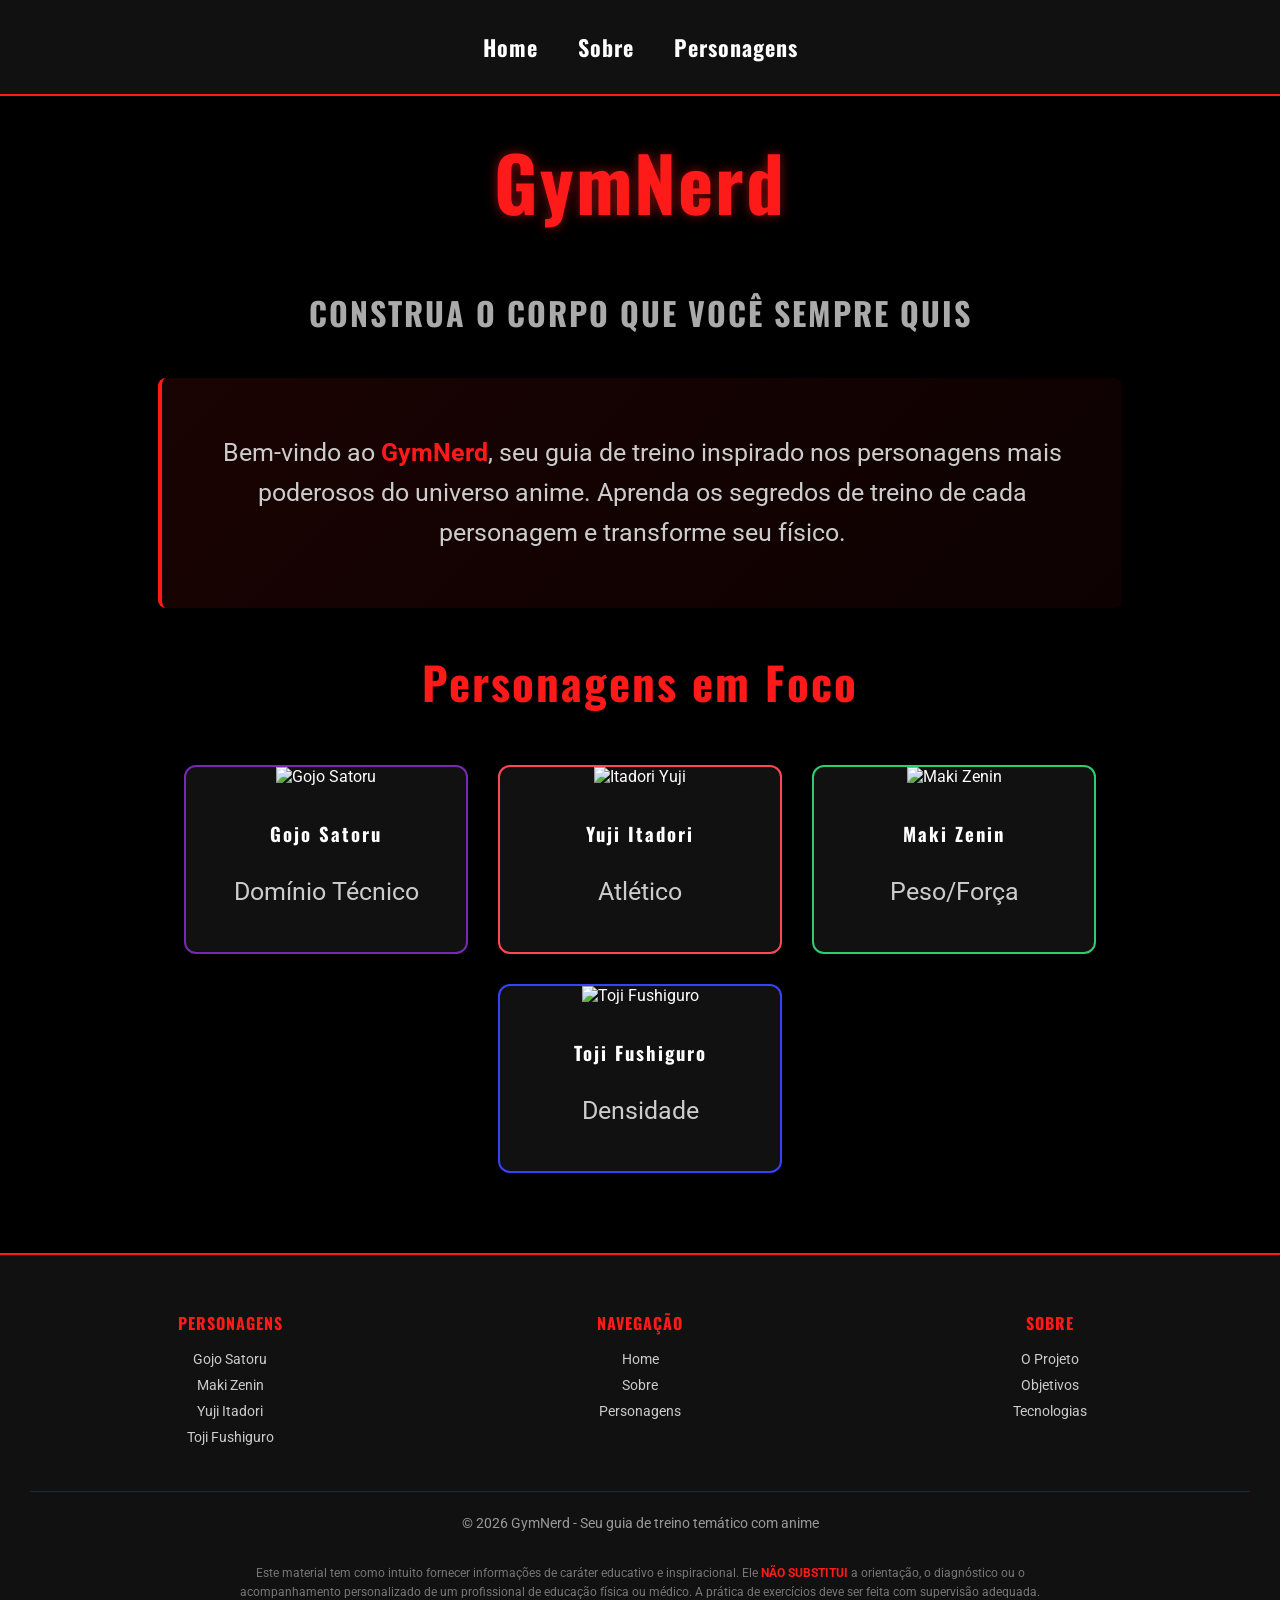
==== index.html @ 6df2c996 "Update index.html" ====
<!DOCTYPE html>
<html lang="pt-br">
  <head>
    <meta charset="UTF-8">
    <meta name="viewport" content="width=device-width, initial-scale=1.0">
    <title>GymNerd</title>
    <link rel="stylesheet" href="style.css">
  </head>
  <body>
    <nav class="vasco">
      <ul>
        <li><a href="index.html">Home</a></li>
        <li><a href="sobre.html">Sobre</a></li>
        <li><a href="#secao-personagens">Personagens</a></li>
      </ul>
    </nav>

    <h1 class="titulo-principal">GymNerd</h1>
    <p class="secundario">CONSTRUA O CORPO QUE VOCÊ SEMPRE QUIS</p>

    <section class="intro-section">
      <p>Bem-vindo ao <strong>GymNerd</strong>, seu guia de treino inspirado nos personagens mais poderosos do universo anime. Aprenda os segredos de treino de cada personagem e transforme seu físico.</p>
    </section>
       
</section>
    <div id="resultado-display" style="margin-top: 20px; font-size: 20px; color: #ff1a1a; font-family: 'Oswald';">
    </div>
    <section id="secao-personagens">
      <h2 class="titulo-sessao">Personagens em Foco</h2>
      
      <div class="cards">
        <a href="treinos/1.gojo.html" class="card card-gojo" style="--card-index: 1;">
          <img src="https://preview.redd.it/nah-id-win-anime-version-v0-k9t7uoq33szb1.jpg?auto=webp&s=0785c4a1bda691427b131288b545b1c01684c45d" alt="Gojo Satoru">
          <div class="card-info">
            <h3>Gojo Satoru</h3>
            <p>Domínio Técnico</p>
          </div>
        </a>
        
        </a>
        <a href="treinos/3.itadori.html" class="card card-itadori" style="--card-index: 3;">
          <img src="https://i.pinimg.com/1200x/50/f4/a8/50f4a8784f2905aedf4601cbf099fb1c.jpg" alt="Itadori Yuji">
          <div class="card-info">
            <h3>Yuji Itadori</h3>
            <p>Atlético</p>
          </div>
          
        <a href="treinos/2.maki.html" class="card card-maki" style="--card-index: 2;">
          <img src="https://i.pinimg.com/736x/97/f3/56/97f356129a88af044418d626f6e648f5.jpg" alt="Maki Zenin">
          <div class="card-info">
            <h3>Maki Zenin</h3>
            <p>Peso/Força</p>
          </div>
        </a>
        <a href="treinos/4.toji.html" class="card card-toji" style="--card-index: 4;">
          <img src="https://i.pinimg.com/736x/2e/62/6e/2e626ee8cfd2b62de4e4f7a27267329b.jpg" alt="Toji Fushiguro">
          <div class="card-info">
            <h3>Toji Fushiguro</h3>
            <p>Densidade</p>
          </div>
        </a>
      </div>
  
    <footer class="rodape-principal">
      <div>
        <div class="rodape-section">
          <h3>PERSONAGENS</h3>
          <ul>
            <li><a href="treinos/1.gojo.html">Gojo Satoru</a></li>
            <li><a href="treinos/2.maki.html">Maki Zenin</a></li>
            <li><a href="treinos/3.itadori.html">Yuji Itadori</a></li>
            <li><a href="treinos/4.toji.html">Toji Fushiguro</a></li>
          </ul>
          
        </div>
        
        <div class="rodape-section">
          <h3>NAVEGAÇÃO</h3>
          <ul>
            <li><a href="index.html">Home</a></li>
            <li><a href="sobre.html">Sobre</a></li>
            <li><a href="#secao-personagens">Personagens</a></li>
          </ul>
        </div>
        <div class="rodape-section">
          <h3>SOBRE</h3>
          <ul>
            <li><a href="sobre.html">O Projeto</a></li>
            <li><a href="sobre.html#objetivo">Objetivos</a></li>
            <li><a href="sobre.html#tecnologias">Tecnologias</a></li>
          </ul>
        </div>
      </div>
      
      <div class="rodape-bottom">
  <p>© 2026 GymNerd - Seu guia de treino temático com anime</p>
  
  <div class="disclaimer">
    <p>Este material tem como intuito fornecer informações de caráter educativo e inspiracional. 
       Ele <strong>NÃO SUBSTITUI</strong> a orientação, o diagnóstico ou o acompanhamento personalizado 
       de um profissional de educação física ou médico. A prática de exercícios deve ser feita com supervisão adequada.
    </p>
  </div>
</div>
    </footer>
    <script src="calculadoraMacros.js"></script>
  </body>
</html>
---- style.css ----
@import url('https://fonts.googleapis.com/css2?family=Oswald:wght@400;700&family=Roboto:wght@400;700&display=swap');

body {
    background: #000;
    color: #fff;
    font-family: 'Roboto', sans-serif;
    margin: 0;
    text-align: center;
}

html {
    scroll-behavior: smooth;
}

a {
    text-decoration: none;
    color: inherit;
}

h1, h2, h3, .titulo-principal {
    font-family: 'Oswald', sans-serif;
    letter-spacing: 2px;
    font-weight: 700;
}

p {
    font-family: 'Roboto', sans-serif;
    font-size: 25px;
    color: #ccc;
    line-height: 1.6;
    font-weight: 400;
}

.titulo-principal {
    font-size: 75px;
    color: #ff1a1a;
    margin-top: 30px;
    text-shadow: 0 0 12px rgba(255, 26, 26, 0.5);
}

.titulo-sessao {
    font-size: 45px;
    color: #ff1a1a;
    margin-bottom: 20px;
}

.secundario {
    color: #aaa;
    font-family: 'Oswald', sans-serif;
    font-size: 32px;
    font-weight: 700;
    letter-spacing: 2px;
    text-transform: uppercase;
}

.intro-section {
    max-width: 900px;
    margin: 40px auto;
    padding: 30px;
    background: linear-gradient(135deg, rgba(255, 26, 26, 0.1), rgba(255, 26, 26, 0.05));
    border-left: 4px solid #ff1a1a;
    border-radius: 8px;
    font-family: 'Roboto', sans-serif;
    font-size: 18px;
    line-height: 1.8;
    color: #ddd;
    animation: slideIn 0.6s ease-out;
}

.intro-section strong {
    color: #ff1a1a;
    font-weight: 700;
}

@keyframes slideIn {
    from {
        opacity: 0;
        transform: translateY(-20px);
    }
    to {
        opacity: 1;
        transform: translateY(0);
    }
}

nav.vasco {
    background: #111;
    border-bottom: 2px solid #ff1a1a;
    padding: 15px 0;
    position: sticky;
    top: 0;
    z-index: 100;
    transition: all 0.3s ease;
}

nav.vasco ul {
    display: flex;
    justify-content: center;
    gap: 40px;
    list-style: none;
    padding: 0;
}

nav.vasco li {
    font-family: 'Oswald', sans-serif;
    font-size: 22px;
    letter-spacing: 1px;
    font-weight: 700;
    transition: 0.3s;
}

nav.vasco li:hover {
    color: #ff1a1a;
    text-shadow: 0 0 10px #ff1a1a;
}

.cards {
    display: flex;
    flex-wrap: wrap;
    justify-content: center;
    gap: 30px;
    padding: 30px;
}

.card {
    width: 280px;
    background: #111;
    border-radius: 12px;
    overflow: hidden;
    transition: all 0.4s cubic-bezier(0.34, 1.56, 0.64, 1);
    border: 2px solid transparent;
    animation: fadeInUp 0.6s ease-out forwards;
    animation-delay: calc(var(--card-index) * 0.1s);
    position: relative;
}

@keyframes fadeInUp {
    from {
        opacity: 0;
        transform: translateY(40px);
    }
    to {
        opacity: 1;
        transform: translateY(0);
    }
}

.card img {
    width: 100%;
    height: 330px;
    object-fit: cover;
    transition: 0.5s;
}

.card-info {
    padding: 15px;
}

.card:hover img {
    transform: scale(1.1);
}

.card:hover {
    transform: translateY(-15px) scale(1.02);
    box-shadow: 0 15px 40px rgba(0, 0, 0, 0.5);
}

.card::after {
    content: "VER TREINO";
    position: absolute;
    bottom: 0;
    left: 0;
    right: 0;
    background: linear-gradient(180deg, transparent, rgba(0, 0, 0, 0.9));
    color: #fff;
    padding: 30px 15px 15px;
    font-family: 'Oswald', sans-serif;
    font-size: 14px;
    font-weight: 700;
    letter-spacing: 1px;
    text-align: center;
    transform: translateY(100%);
    transition: transform 0.3s ease;
    pointer-events: none;
}

.card:hover::after {
    transform: translateY(0);
}

.card-gojo {
    border: 2px solid #7729b3;
}

.card-gojo:hover {
    box-shadow: 0 0 20px #a29bfe, 0 0 40px rgba(162, 155, 254, 0.6);
}

.card-maki {
    border-color: #2ecc71;
}

.card-maki:hover {
    box-shadow: 0 0 25px #2ecc71;
}

.card-itadori {
    border-color: #ff4757;
}

.card-itadori:hover {
    box-shadow: 0 0 25px #ff4757;
}

.card-toji {
    border-color: #3742fa;
}

.card-toji:hover {
    box-shadow: 0 0 25px #3742fa;
}

.btn-builds {
    padding: 12px 40px;
    background: #c30f0f;
    color: #fff;
    font-family: 'Oswald', sans-serif;
    font-size: 22px;
    font-weight: 700;
    letter-spacing: 1px;
    border: none;
    border-radius: 5px;
    cursor: pointer;
    transition: 0.3s;
    box-shadow: 0 0 10px #c30f0f;
    display: inline-block;
    margin-top: 20px;
}

.btn-builds:hover {
    background: #ff1a1a;
    box-shadow: 0 0 25px #ff1a1a;
    transform: scale(1.08);
}

.container-treino {
    max-width: 800px;
    margin: 50px auto;
    padding: 20px;
}

.lista-exercicios {
    list-style: none;
    padding: 0;
    text-align: left;
}

.lista-exercicios li {
    background: #111;
    margin-bottom: 15px;
    padding: 18px;
    border-radius: 8px;
    border-left: 5px solid #fff;
    transition: 0.3s;
}

.lista-exercicios li:hover {
    transform: scale(1.02);
    background: #1a1a1a;
}

.tema-gojo li {
    border-left-color: #d39bfe;
    box-shadow: 0 0 10px rgba(162, 155, 254, 0.3);
}

.tema-gojo li:hover {
    box-shadow: 0 0 10px #a29bfe, 0 0 20px #a29bfe, 0 0 40px rgba(162, 155, 254, 0.5);
}

.tema-maki li {
    border-left-color: #00ff88;
    box-shadow: 0 0 15px rgba(0, 255, 136, 0.5);
}

.tema-maki li:hover {
    box-shadow: 0 0 20px rgba(46, 204, 113, 0.7);
}

.tema-itadori li {
    border-left-color: #ff4757;
    box-shadow: 0 0 10px rgba(255, 71, 87, 0.3);
}

.tema-itadori li:hover {
    box-shadow: 0 0 20px rgba(255, 71, 87, 0.7);
}

.tema-toji li {
    border-left-color: #001aff;
    box-shadow: 0 0 15px rgba(0, 26, 255, 0.5);
}

.tema-toji li:hover {
    box-shadow: 0 0 20px rgba(55, 66, 250, 0.7);
}

.tema-maki .titulo-sessao {
    color: #00ff88;
    text-shadow: 0 0 10px #00ff88;
}

.tema-maki .titulo-principal {
    color: #00ff88;
    text-shadow: 0 0 15px rgba(0, 255, 136, 0.85);
}

.tema-gojo .titulo-principal {
    color: #c7c2ff;
    animation: glowPulseGojo 7.55s infinite ease-in-out;
}

.tema-toji .titulo-principal {
    color: #0d1cff;
    text-shadow: 0 0 15px rgba(13, 28, 255, 0.85);
}

.tema-gojo .titulo-sessao {
    color: #c7c2ff;
    text-shadow: 0 0 10px #a29bfe, 0 0 25px rgba(162, 155, 254, 0.6);
    animation: glowPulseGojo 10s infinite ease-in-out;
}

.tema-itadori .titulo-sessao {
    color: #ff4757;
    text-shadow: 0 0 10px #ff4757;
}

.tema-toji .titulo-sessao {
    color: #001aff;
    text-shadow: 0 0 10px #001aff;
}

.container-sobre {
    max-width: 900px;
    margin: 60px auto;
    padding: 20px;
    text-align: left;
}

.sobre-conteudo p {
    color: #ccc;
    line-height: 1.6;
}

.lista-tech li {
    margin-bottom: 10px;
}

.rodape-principal {
    background: #111;
    border-top: 2px solid #ff1a1a;
    padding: 40px 20px;
    margin-top: 50px;
}

.rodape-principal > div {
    max-width: 1200px;
    margin: 0 auto 30px;
    display: grid;
    grid-template-columns: repeat(auto-fit, minmax(250px, 1fr));
    gap: 30px;
}

.rodape-section h3 {
    font-family: 'Oswald', sans-serif;
    font-size: 16px;
    color: #ff1a1a;
    margin-bottom: 15px;
    letter-spacing: 1px;
}

.rodape-section ul {
    list-style: none;
    padding: 0;
}

.rodape-section li {
    margin-bottom: 10px;
    font-size: 14px;
}

.rodape-section a {
    color: #ccc;
    transition: 0.3s;
}

.rodape-section a:hover {
    color: #ff1a1a;
}

.rodape-bottom {
    display: flex !important;
    flex-direction: column !important; 
    align-items: center !important;    
    text-align: center !important;   
    gap: 15px;                      
    padding: 20px 10px;
    border-top: 1px solid rgba(255, 26, 26, 0.3);
    width: 100%;                    
}

.rodape-bottom > p {
    font-size: 14px !important;
    color: #999 !important;
    margin: 0;
}

.disclaimer {
    max-width: 800px;
    margin: 0 auto; 
}

.disclaimer p {
    font-size: 12px !important;
    color: #777 !important;
    line-height: 1.6 !important;
    margin: 0;
}
.disclaimer strong {
    color: #ff1a1a;
    font-weight: 700;
}
@keyframes glowPulseGojo {
    0% {
        text-shadow: 0 0 5px #a29bfe, 0 0 10px #a29bfe;
    }
    50% {
        text-shadow: 0 0 20px #a29bfe, 0 0 40px #a29bfe;
    }
    100% {
        text-shadow: 0 0 5px #a29bfe, 0 0 10px #a29bfe;
    }
}

@media (max-width: 768px) {
    .titulo-principal {
        font-size: 45px;
    }
    .titulo-sessao {
        font-size: 32px;
    }
    .card {
        width: 100%;
        max-width: 320px;
    }
    .cards {
        gap: 20px;
        padding: 20px;
    }
    nav.vasco ul {
        gap: 20px;
        flex-wrap: wrap;
    }
    nav.vasco li {
        font-size: 18px;
    }
    .secundario {
        font-size: 24px;
    }
    .intro-section {
        padding: 20px;
        font-size: 16px;
        margin: 20px 10px;
    }
}
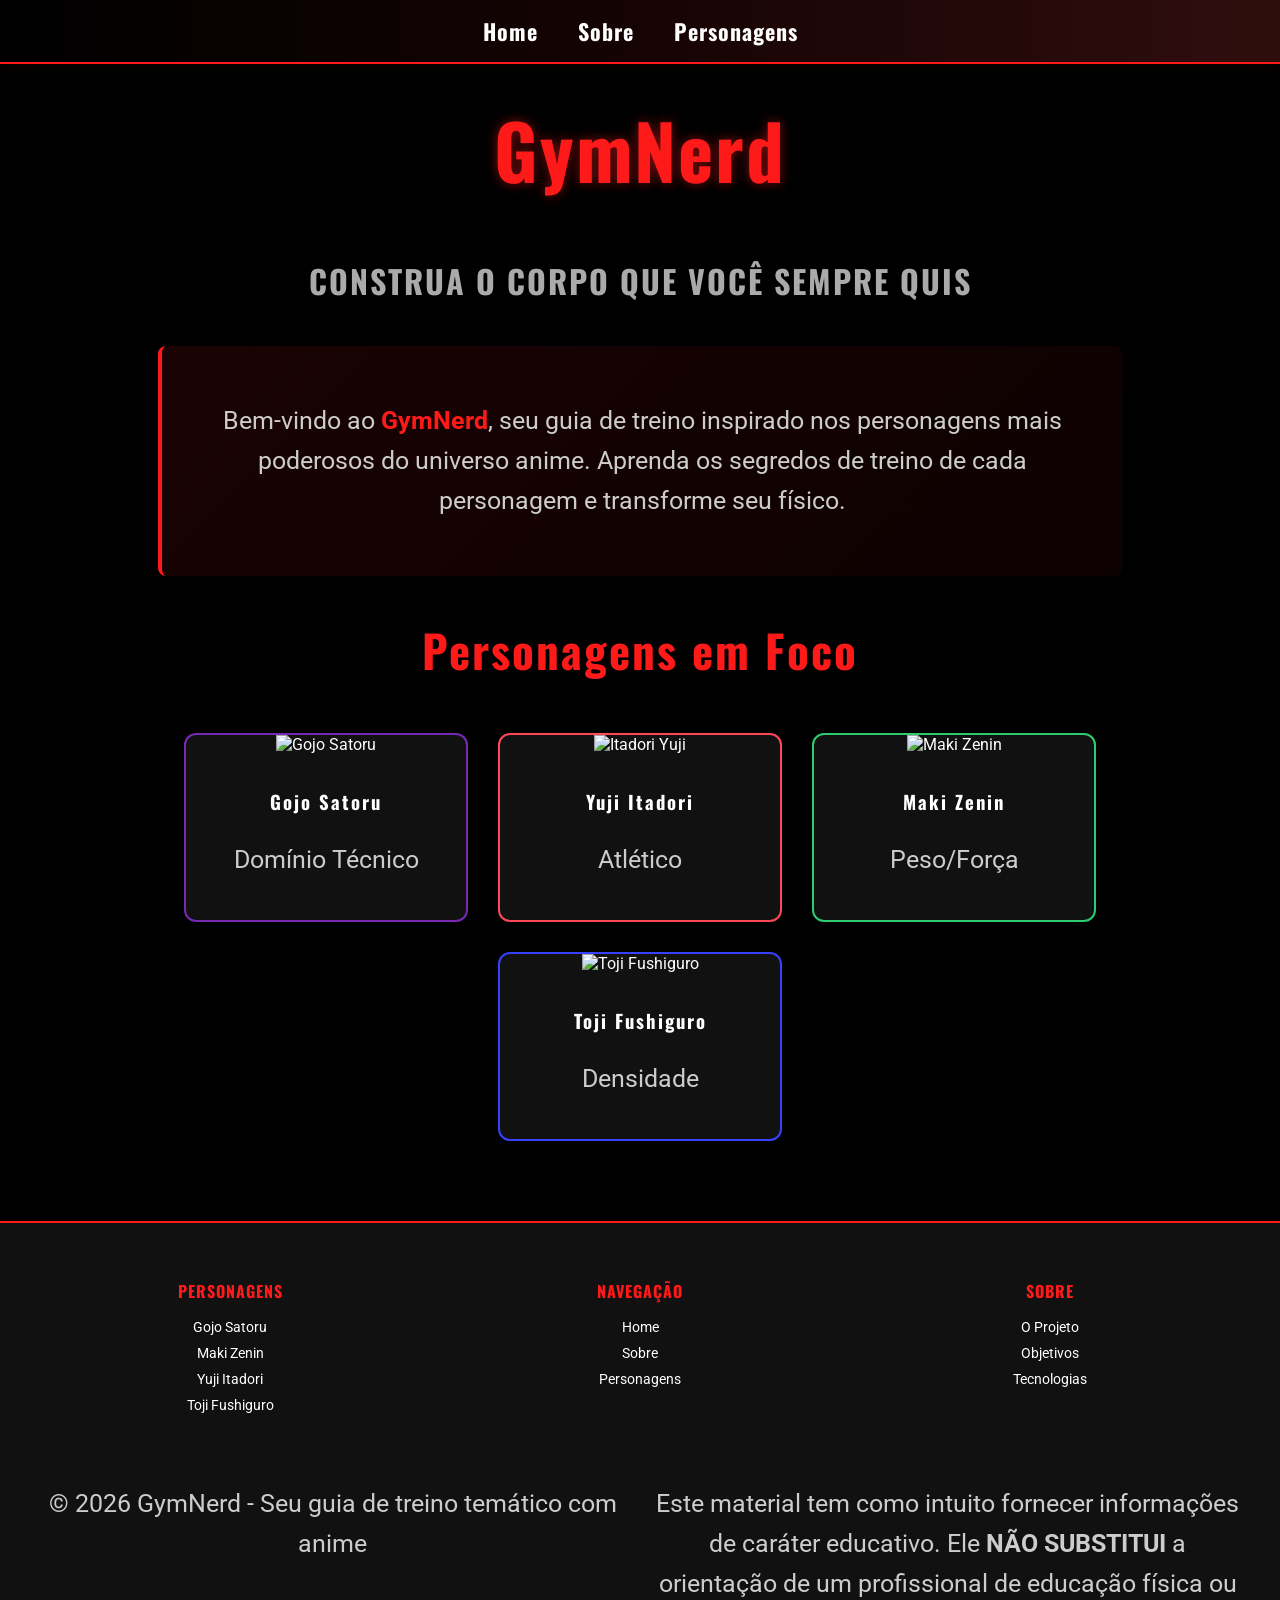
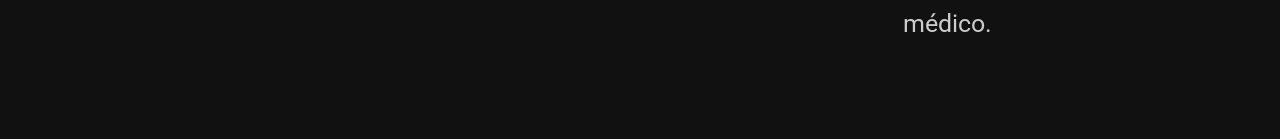
==== commit a2d94ce6: "Update index.html" ====
--- a/index.html
+++ b/index.html
@@ -1,108 +1,105 @@
 <!DOCTYPE html>
 <html lang="pt-br">
-  <head>
+<head>
     <meta charset="UTF-8">
     <meta name="viewport" content="width=device-width, initial-scale=1.0">
     <title>GymNerd</title>
     <link rel="stylesheet" href="style.css">
-  </head>
-  <body>
+</head>
+<body>
     <nav class="vasco">
-      <ul>
-        <li><a href="index.html">Home</a></li>
-        <li><a href="sobre.html">Sobre</a></li>
-        <li><a href="#secao-personagens">Personagens</a></li>
-      </ul>
+        <ul>
+            <li><a href="index.html">Home</a></li>
+            <li><a href="sobre.html">Sobre</a></li>
+            <li><a href="#secao-personagens">Personagens</a></li>
+        </ul>
     </nav>
 
     <h1 class="titulo-principal">GymNerd</h1>
     <p class="secundario">CONSTRUA O CORPO QUE VOCÊ SEMPRE QUIS</p>
 
     <section class="intro-section">
-      <p>Bem-vindo ao <strong>GymNerd</strong>, seu guia de treino inspirado nos personagens mais poderosos do universo anime. Aprenda os segredos de treino de cada personagem e transforme seu físico.</p>
+        <p>Bem-vindo ao <strong>GymNerd</strong>, seu guia de treino inspirado nos personagens mais poderosos do universo anime. Aprenda os segredos de treino de cada personagem e transforme seu físico.</p>
     </section>
-       
-</section>
-    <div id="resultado-display" style="margin-top: 20px; font-size: 20px; color: #ff1a1a; font-family: 'Oswald';">
-    </div>
+
+    <div id="resultado-display" style="margin-top: 20px; font-size: 20px; color: #ff1a1a; font-family: 'Oswald';"></div>
+
     <section id="secao-personagens">
-      <h2 class="titulo-sessao">Personagens em Foco</h2>
-      
-      <div class="cards">
-        <a href="treinos/1.gojo.html" class="card card-gojo" style="--card-index: 1;">
-          <img src="https://preview.redd.it/nah-id-win-anime-version-v0-k9t7uoq33szb1.jpg?auto=webp&s=0785c4a1bda691427b131288b545b1c01684c45d" alt="Gojo Satoru">
-          <div class="card-info">
-            <h3>Gojo Satoru</h3>
-            <p>Domínio Técnico</p>
-          </div>
-        </a>
+        <h2 class="titulo-sessao">Personagens em Foco</h2>
         
-        </a>
-        <a href="treinos/3.itadori.html" class="card card-itadori" style="--card-index: 3;">
-          <img src="https://i.pinimg.com/1200x/50/f4/a8/50f4a8784f2905aedf4601cbf099fb1c.jpg" alt="Itadori Yuji">
-          <div class="card-info">
-            <h3>Yuji Itadori</h3>
-            <p>Atlético</p>
-          </div>
-          
-        <a href="treinos/2.maki.html" class="card card-maki" style="--card-index: 2;">
-          <img src="https://i.pinimg.com/736x/97/f3/56/97f356129a88af044418d626f6e648f5.jpg" alt="Maki Zenin">
-          <div class="card-info">
-            <h3>Maki Zenin</h3>
-            <p>Peso/Força</p>
-          </div>
-        </a>
-        <a href="treinos/4.toji.html" class="card card-toji" style="--card-index: 4;">
-          <img src="https://i.pinimg.com/736x/2e/62/6e/2e626ee8cfd2b62de4e4f7a27267329b.jpg" alt="Toji Fushiguro">
-          <div class="card-info">
-            <h3>Toji Fushiguro</h3>
-            <p>Densidade</p>
-          </div>
-        </a>
-      </div>
-  
+        <div class="cards">
+            <a href="treinos/1.gojo.html" class="card card-gojo" style="--card-index: 1;">
+                <img src="https://preview.redd.it/nah-id-win-anime-version-v0-k9t7uoq33szb1.jpg?auto=webp&s=0785c4a1bda691427b131288b545b1c01684c45d" alt="Gojo Satoru">
+                <div class="card-info">
+                    <h3>Gojo Satoru</h3>
+                    <p>Domínio Técnico</p>
+                </div>
+            </a>
+            
+            <a href="treinos/3.itadori.html" class="card card-itadori" style="--card-index: 3;">
+                <img src="https://i.pinimg.com/1200x/50/f4/a8/50f4a8784f2905aedf4601cbf099fb1c.jpg" alt="Itadori Yuji">
+                <div class="card-info">
+                    <h3>Yuji Itadori</h3>
+                    <p>Atlético</p>
+                </div>
+            </a>
+
+            <a href="treinos/2.maki.html" class="card card-maki" style="--card-index: 2;">
+                <img src="https://i.pinimg.com/736x/97/f3/56/97f356129a88af044418d626f6e648f5.jpg" alt="Maki Zenin">
+                <div class="card-info">
+                    <h3>Maki Zenin</h3>
+                    <p>Peso/Força</p>
+                </div>
+            </a>
+
+            <a href="treinos/4.toji.html" class="card card-toji" style="--card-index: 4;">
+                <img src="https://i.pinimg.com/736x/2e/62/6e/2e626ee8cfd2b62de4e4f7a27267329b.jpg" alt="Toji Fushiguro">
+                <div class="card-info">
+                    <h3>Toji Fushiguro</h3>
+                    <p>Densidade</p>
+                </div>
+            </a>
+        </div>
+    </section>
+
     <footer class="rodape-principal">
-      <div>
-        <div class="rodape-section">
-          <h3>PERSONAGENS</h3>
-          <ul>
-            <li><a href="treinos/1.gojo.html">Gojo Satoru</a></li>
-            <li><a href="treinos/2.maki.html">Maki Zenin</a></li>
-            <li><a href="treinos/3.itadori.html">Yuji Itadori</a></li>
-            <li><a href="treinos/4.toji.html">Toji Fushiguro</a></li>
-          </ul>
-          
+        <div>
+            <div class="rodape-section">
+                <h3>PERSONAGENS</h3>
+                <ul>
+                    <li><a href="treinos/1.gojo.html">Gojo Satoru</a></li>
+                    <li><a href="treinos/2.maki.html">Maki Zenin</a></li>
+                    <li><a href="treinos/3.itadori.html">Yuji Itadori</a></li>
+                    <li><a href="treinos/4.toji.html">Toji Fushiguro</a></li>
+                </ul>
+            </div>
+            
+            <div class="rodape-section">
+                <h3>NAVEGAÇÃO</h3>
+                <ul>
+                    <li><a href="index.html">Home</a></li>
+                    <li><a href="sobre.html">Sobre</a></li>
+                    <li><a href="#secao-personagens">Personagens</a></li>
+                </ul>
+            </div>
+
+            <div class="rodape-section">
+                <h3>SOBRE</h3>
+                <ul>
+                    <li><a href="sobre.html">O Projeto</a></li>
+                    <li><a href="sobre.html#objetivo">Objetivos</a></li>
+                    <li><a href="sobre.html#tecnologias">Tecnologias</a></li>
+                </ul>
+            </div>
         </div>
         
-        <div class="rodape-section">
-          <h3>NAVEGAÇÃO</h3>
-          <ul>
-            <li><a href="index.html">Home</a></li>
-            <li><a href="sobre.html">Sobre</a></li>
-            <li><a href="#secao-personagens">Personagens</a></li>
-          </ul>
+        <div class="rodape-bottom">
+            <p>© 2026 GymNerd - Seu guia de treino temático com anime</p>
+            <div class="disclaimer">
+                <p>Este material tem como intuito fornecer informações de caráter educativo. Ele <strong>NÃO SUBSTITUI</strong> a orientação de um profissional de educação física ou médico.</p>
+            </div>
         </div>
-        <div class="rodape-section">
-          <h3>SOBRE</h3>
-          <ul>
-            <li><a href="sobre.html">O Projeto</a></li>
-            <li><a href="sobre.html#objetivo">Objetivos</a></li>
-            <li><a href="sobre.html#tecnologias">Tecnologias</a></li>
-          </ul>
-        </div>
-      </div>
-      
-      <div class="rodape-bottom">
-  <p>© 2026 GymNerd - Seu guia de treino temático com anime</p>
-  
-  <div class="disclaimer">
-    <p>Este material tem como intuito fornecer informações de caráter educativo e inspiracional. 
-       Ele <strong>NÃO SUBSTITUI</strong> a orientação, o diagnóstico ou o acompanhamento personalizado 
-       de um profissional de educação física ou médico. A prática de exercícios deve ser feita com supervisão adequada.
-    </p>
-  </div>
-</div>
     </footer>
     <script src="calculadoraMacros.js"></script>
-  </body>
+</body>
 </html>
--- a/style.css
+++ b/style.css
@@ -84,12 +84,19 @@
 }
 
 nav.vasco {
-    background: #111;
-    border-bottom: 2px solid #ff1a1a;
-    padding: 15px 0;
+    background: linear-gradient(90deg, 
+        rgba(0, 0, 0, 0.85) 0%, 
+        rgba(26, 4, 4, 0.85) 50%, 
+        rgba(56, 16, 16, 0.85) 100%
+    );
+    backdrop-filter: blur(12px);
+    -webkit-backdrop-filter: blur(12px);
     position: sticky;
     top: 0;
-    z-index: 100;
+    z-index: 1000;
+    padding: 15px 0;
+    border-bottom: 2px solid #ff1a1a;
+    box-shadow: 0 4px 30px rgba(0, 0, 0, 0.5), 0 0 15px rgba(255, 26, 26, 0.1);
     transition: all 0.3s ease;
 }
 
@@ -99,6 +106,7 @@
     gap: 40px;
     list-style: none;
     padding: 0;
+    margin: 0;
 }
 
 nav.vasco li {
@@ -130,7 +138,6 @@
     transition: all 0.4s cubic-bezier(0.34, 1.56, 0.64, 1);
     border: 2px solid transparent;
     animation: fadeInUp 0.6s ease-out forwards;
-    animation-delay: calc(var(--card-index) * 0.1s);
     position: relative;
 }
 
@@ -188,37 +195,17 @@
     transform: translateY(0);
 }
 
-.card-gojo {
-    border: 2px solid #7729b3;
-}
-
-.card-gojo:hover {
-    box-shadow: 0 0 20px #a29bfe, 0 0 40px rgba(162, 155, 254, 0.6);
-}
-
-.card-maki {
-    border-color: #2ecc71;
-}
-
-.card-maki:hover {
-    box-shadow: 0 0 25px #2ecc71;
-}
-
-.card-itadori {
-    border-color: #ff4757;
-}
-
-.card-itadori:hover {
-    box-shadow: 0 0 25px #ff4757;
-}
-
-.card-toji {
-    border-color: #3742fa;
-}
-
-.card-toji:hover {
-    box-shadow: 0 0 25px #3742fa;
-}
+.card-gojo { border: 2px solid #7729b3; }
+.card-gojo:hover { box-shadow: 0 0 20px #a29bfe, 0 0 40px rgba(162, 155, 254, 0.6); }
+
+.card-maki { border-color: #2ecc71; }
+.card-maki:hover { box-shadow: 0 0 25px #2ecc71; }
+
+.card-itadori { border-color: #ff4757; }
+.card-itadori:hover { box-shadow: 0 0 25px #ad2530; }
+
+.card-toji { border-color: #3742fa; }
+.card-toji:hover { box-shadow: 0 0 25px #3742fa; }
 
 .btn-builds {
     padding: 12px 40px;
@@ -269,77 +256,25 @@
     background: #1a1a1a;
 }
 
-.tema-gojo li {
-    border-left-color: #d39bfe;
-    box-shadow: 0 0 10px rgba(162, 155, 254, 0.3);
-}
-
-.tema-gojo li:hover {
-    box-shadow: 0 0 10px #a29bfe, 0 0 20px #a29bfe, 0 0 40px rgba(162, 155, 254, 0.5);
-}
-
-.tema-maki li {
-    border-left-color: #00ff88;
-    box-shadow: 0 0 15px rgba(0, 255, 136, 0.5);
-}
-
-.tema-maki li:hover {
-    box-shadow: 0 0 20px rgba(46, 204, 113, 0.7);
-}
-
-.tema-itadori li {
-    border-left-color: #ff4757;
-    box-shadow: 0 0 10px rgba(255, 71, 87, 0.3);
-}
-
-.tema-itadori li:hover {
-    box-shadow: 0 0 20px rgba(255, 71, 87, 0.7);
-}
-
-.tema-toji li {
-    border-left-color: #001aff;
-    box-shadow: 0 0 15px rgba(0, 26, 255, 0.5);
-}
-
-.tema-toji li:hover {
-    box-shadow: 0 0 20px rgba(55, 66, 250, 0.7);
-}
-
-.tema-maki .titulo-sessao {
-    color: #00ff88;
-    text-shadow: 0 0 10px #00ff88;
-}
-
-.tema-maki .titulo-principal {
-    color: #00ff88;
-    text-shadow: 0 0 15px rgba(0, 255, 136, 0.85);
-}
-
-.tema-gojo .titulo-principal {
-    color: #c7c2ff;
-    animation: glowPulseGojo 7.55s infinite ease-in-out;
-}
-
-.tema-toji .titulo-principal {
-    color: #0d1cff;
-    text-shadow: 0 0 15px rgba(13, 28, 255, 0.85);
-}
-
-.tema-gojo .titulo-sessao {
-    color: #c7c2ff;
-    text-shadow: 0 0 10px #a29bfe, 0 0 25px rgba(162, 155, 254, 0.6);
-    animation: glowPulseGojo 10s infinite ease-in-out;
-}
-
-.tema-itadori .titulo-sessao {
-    color: #ff4757;
-    text-shadow: 0 0 10px #ff4757;
-}
-
-.tema-toji .titulo-sessao {
-    color: #001aff;
-    text-shadow: 0 0 10px #001aff;
-}
+.tema-gojo li { border-left-color: #d39bfe; }
+.tema-gojo li:hover { box-shadow: 0 0 10px #a29bfe, 0 0 20px #a29bfe, 0 0 40px rgba(162, 155, 254, 0.5); }
+
+.tema-maki li { border-left-color: #00ff88; }
+.tema-maki li:hover { box-shadow: 0 0 20px rgba(46, 204, 113, 0.7); }
+
+.tema-itadori li { border-left-color: #ff4757; }
+.tema-itadori li:hover { box-shadow: 0 0 20px rgba(255, 71, 87, 0.7); }
+
+.tema-toji li { border-left-color: #001aff; }
+.tema-toji li:hover { box-shadow: 0 0 20px rgba(55, 66, 250, 0.7); }
+
+.tema-maki .titulo-sessao { color: #00ff88; text-shadow: 0 0 10px #00ff88; }
+.tema-maki .titulo-principal { color: #00ff88; text-shadow: 0 0 15px rgba(0, 255, 136, 0.85); }
+.tema-gojo .titulo-principal { color: #c7c2ff; animation: glowPulseGojo 7.55s infinite ease-in-out; }
+.tema-toji .titulo-principal { color: #0d1cff; text-shadow: 0 0 15px rgba(13, 28, 255, 0.85); }
+.tema-gojo .titulo-sessao { color: #c7c2ff; text-shadow: 0 0 10px #a29bfe, 0 0 25px rgba(162, 155, 254, 0.6); animation: glowPulseGojo 10s infinite ease-in-out; }
+.tema-itadori .titulo-sessao { color: #ff4757; text-shadow: 0 0 10px #ff4757; }
+.tema-toji .titulo-sessao { color: #001aff; text-shadow: 0 0 10px #001aff; }
 
 .container-sobre {
     max-width: 900px;
@@ -391,86 +326,4 @@
 }
 
 .rodape-section a {
-    color: #ccc;
-    transition: 0.3s;
-}
-
-.rodape-section a:hover {
-    color: #ff1a1a;
-}
-
-.rodape-bottom {
-    display: flex !important;
-    flex-direction: column !important; 
-    align-items: center !important;    
-    text-align: center !important;   
-    gap: 15px;                      
-    padding: 20px 10px;
-    border-top: 1px solid rgba(255, 26, 26, 0.3);
-    width: 100%;                    
-}
-
-.rodape-bottom > p {
-    font-size: 14px !important;
-    color: #999 !important;
-    margin: 0;
-}
-
-.disclaimer {
-    max-width: 800px;
-    margin: 0 auto; 
-}
-
-.disclaimer p {
-    font-size: 12px !important;
-    color: #777 !important;
-    line-height: 1.6 !important;
-    margin: 0;
-}
-.disclaimer strong {
-    color: #ff1a1a;
-    font-weight: 700;
-}
-@keyframes glowPulseGojo {
-    0% {
-        text-shadow: 0 0 5px #a29bfe, 0 0 10px #a29bfe;
-    }
-    50% {
-        text-shadow: 0 0 20px #a29bfe, 0 0 40px #a29bfe;
-    }
-    100% {
-        text-shadow: 0 0 5px #a29bfe, 0 0 10px #a29bfe;
-    }
-}
-
-@media (max-width: 768px) {
-    .titulo-principal {
-        font-size: 45px;
-    }
-    .titulo-sessao {
-        font-size: 32px;
-    }
-    .card {
-        width: 100%;
-        max-width: 320px;
-    }
-    .cards {
-        gap: 20px;
-        padding: 20px;
-    }
-    nav.vasco ul {
-        gap: 20px;
-        flex-wrap: wrap;
-    }
-    nav.vasco li {
-        font-size: 18px;
-    }
-    .secundario {
-        font-size: 24px;
-    }
-    .intro-section {
-        padding: 20px;
-        font-size: 16px;
-        margin: 20px 10px;
-    }
-}
+    color:
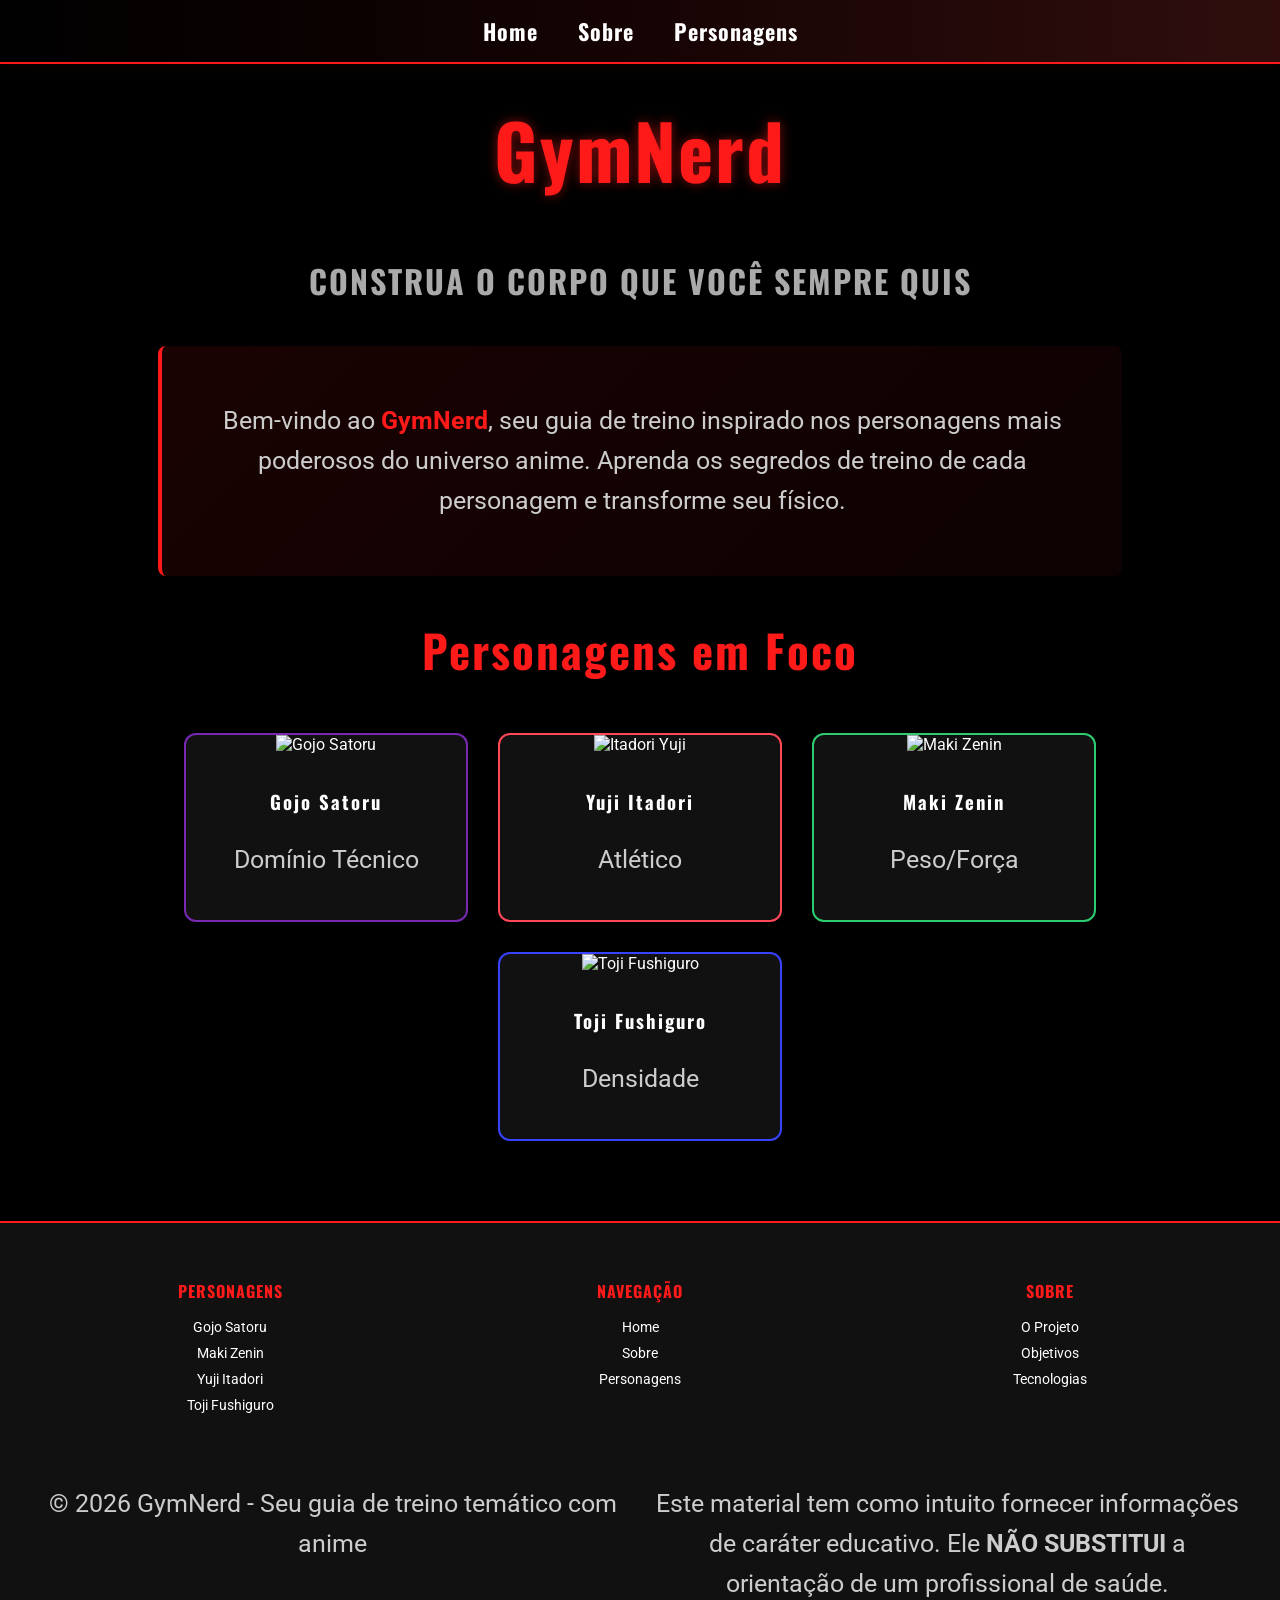
==== commit bfaa8389: "Update index.html" ====
--- a/index.html
+++ b/index.html
@@ -26,7 +26,6 @@
 
     <section id="secao-personagens">
         <h2 class="titulo-sessao">Personagens em Foco</h2>
-        
         <div class="cards">
             <a href="treinos/1.gojo.html" class="card card-gojo" style="--card-index: 1;">
                 <img src="https://preview.redd.it/nah-id-win-anime-version-v0-k9t7uoq33szb1.jpg?auto=webp&s=0785c4a1bda691427b131288b545b1c01684c45d" alt="Gojo Satoru">
@@ -35,7 +34,6 @@
                     <p>Domínio Técnico</p>
                 </div>
             </a>
-            
             <a href="treinos/3.itadori.html" class="card card-itadori" style="--card-index: 3;">
                 <img src="https://i.pinimg.com/1200x/50/f4/a8/50f4a8784f2905aedf4601cbf099fb1c.jpg" alt="Itadori Yuji">
                 <div class="card-info">
@@ -43,7 +41,6 @@
                     <p>Atlético</p>
                 </div>
             </a>
-
             <a href="treinos/2.maki.html" class="card card-maki" style="--card-index: 2;">
                 <img src="https://i.pinimg.com/736x/97/f3/56/97f356129a88af044418d626f6e648f5.jpg" alt="Maki Zenin">
                 <div class="card-info">
@@ -51,7 +48,6 @@
                     <p>Peso/Força</p>
                 </div>
             </a>
-
             <a href="treinos/4.toji.html" class="card card-toji" style="--card-index: 4;">
                 <img src="https://i.pinimg.com/736x/2e/62/6e/2e626ee8cfd2b62de4e4f7a27267329b.jpg" alt="Toji Fushiguro">
                 <div class="card-info">
@@ -73,7 +69,6 @@
                     <li><a href="treinos/4.toji.html">Toji Fushiguro</a></li>
                 </ul>
             </div>
-            
             <div class="rodape-section">
                 <h3>NAVEGAÇÃO</h3>
                 <ul>
@@ -82,7 +77,6 @@
                     <li><a href="#secao-personagens">Personagens</a></li>
                 </ul>
             </div>
-
             <div class="rodape-section">
                 <h3>SOBRE</h3>
                 <ul>
@@ -92,11 +86,10 @@
                 </ul>
             </div>
         </div>
-        
         <div class="rodape-bottom">
             <p>© 2026 GymNerd - Seu guia de treino temático com anime</p>
             <div class="disclaimer">
-                <p>Este material tem como intuito fornecer informações de caráter educativo. Ele <strong>NÃO SUBSTITUI</strong> a orientação de um profissional de educação física ou médico.</p>
+                <p>Este material tem como intuito fornecer informações de caráter educativo. Ele <strong>NÃO SUBSTITUI</strong> a orientação de um profissional de saúde.</p>
             </div>
         </div>
     </footer>
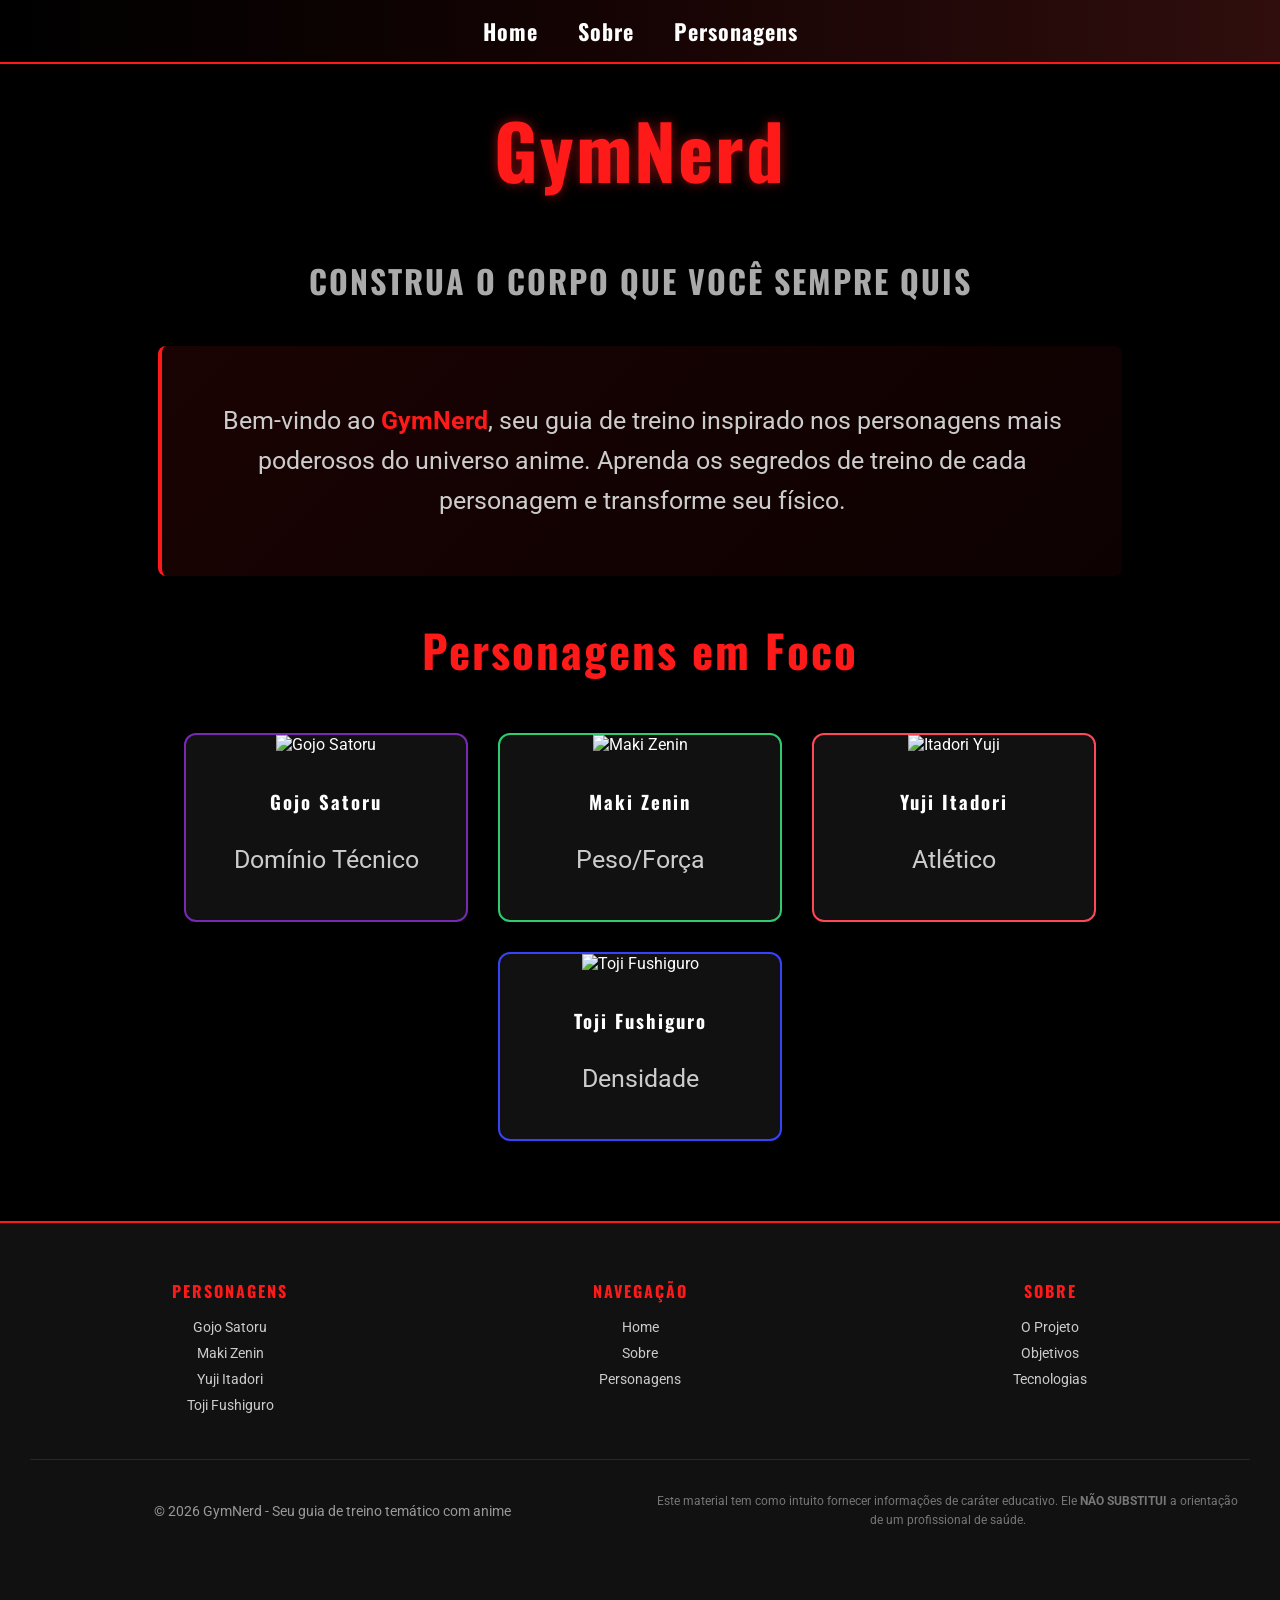
==== commit 0d52647d: "Update index.html" ====
--- a/index.html
+++ b/index.html
@@ -34,18 +34,18 @@
                     <p>Domínio Técnico</p>
                 </div>
             </a>
+            <a href="treinos/2.maki.html" class="card card-maki" style="--card-index: 2;">
+                <img src="https://i.pinimg.com/736x/97/f3/56/97f356129a88af044418d626f6e648f5.jpg" alt="Maki Zenin">
+                <div class="card-info">
+                    <h3>Maki Zenin</h3>
+                    <p>Peso/Força</p>
+                </div>
+            </a>
             <a href="treinos/3.itadori.html" class="card card-itadori" style="--card-index: 3;">
                 <img src="https://i.pinimg.com/1200x/50/f4/a8/50f4a8784f2905aedf4601cbf099fb1c.jpg" alt="Itadori Yuji">
                 <div class="card-info">
                     <h3>Yuji Itadori</h3>
                     <p>Atlético</p>
-                </div>
-            </a>
-            <a href="treinos/2.maki.html" class="card card-maki" style="--card-index: 2;">
-                <img src="https://i.pinimg.com/736x/97/f3/56/97f356129a88af044418d626f6e648f5.jpg" alt="Maki Zenin">
-                <div class="card-info">
-                    <h3>Maki Zenin</h3>
-                    <p>Peso/Força</p>
                 </div>
             </a>
             <a href="treinos/4.toji.html" class="card card-toji" style="--card-index: 4;">
--- a/style.css
+++ b/style.css
@@ -60,7 +60,6 @@
     background: linear-gradient(135deg, rgba(255, 26, 26, 0.1), rgba(255, 26, 26, 0.05));
     border-left: 4px solid #ff1a1a;
     border-radius: 8px;
-    font-family: 'Roboto', sans-serif;
     font-size: 18px;
     line-height: 1.8;
     color: #ddd;
@@ -69,26 +68,15 @@
 
 .intro-section strong {
     color: #ff1a1a;
-    font-weight: 700;
 }
 
 @keyframes slideIn {
-    from {
-        opacity: 0;
-        transform: translateY(-20px);
-    }
-    to {
-        opacity: 1;
-        transform: translateY(0);
-    }
+    from { opacity: 0; transform: translateY(-20px); }
+    to { opacity: 1; transform: translateY(0); }
 }
 
 nav.vasco {
-    background: linear-gradient(90deg, 
-        rgba(0, 0, 0, 0.85) 0%, 
-        rgba(26, 4, 4, 0.85) 50%, 
-        rgba(56, 16, 16, 0.85) 100%
-    );
+    background: linear-gradient(90deg, rgba(0, 0, 0, 0.85) 0%, rgba(26, 4, 4, 0.85) 50%, rgba(56, 16, 16, 0.85) 100%);
     backdrop-filter: blur(12px);
     -webkit-backdrop-filter: blur(12px);
     position: sticky;
@@ -142,14 +130,8 @@
 }
 
 @keyframes fadeInUp {
-    from {
-        opacity: 0;
-        transform: translateY(40px);
-    }
-    to {
-        opacity: 1;
-        transform: translateY(0);
-    }
+    from { opacity: 0; transform: translateY(40px); }
+    to { opacity: 1; transform: translateY(0); }
 }
 
 .card img {
@@ -159,13 +141,9 @@
     transition: 0.5s;
 }
 
-.card-info {
-    padding: 15px;
-}
-
-.card:hover img {
-    transform: scale(1.1);
-}
+.card-info { padding: 15px; }
+
+.card:hover img { transform: scale(1.1); }
 
 .card:hover {
     transform: translateY(-15px) scale(1.02);
@@ -184,26 +162,20 @@
     font-family: 'Oswald', sans-serif;
     font-size: 14px;
     font-weight: 700;
-    letter-spacing: 1px;
     text-align: center;
     transform: translateY(100%);
     transition: transform 0.3s ease;
     pointer-events: none;
 }
 
-.card:hover::after {
-    transform: translateY(0);
-}
+.card:hover::after { transform: translateY(0); }
 
 .card-gojo { border: 2px solid #7729b3; }
-.card-gojo:hover { box-shadow: 0 0 20px #a29bfe, 0 0 40px rgba(162, 155, 254, 0.6); }
-
+.card-gojo:hover { box-shadow: 0 0 20px #a29bfe; }
 .card-maki { border-color: #2ecc71; }
 .card-maki:hover { box-shadow: 0 0 25px #2ecc71; }
-
 .card-itadori { border-color: #ff4757; }
 .card-itadori:hover { box-shadow: 0 0 25px #ad2530; }
-
 .card-toji { border-color: #3742fa; }
 .card-toji:hover { box-shadow: 0 0 25px #3742fa; }
 
@@ -214,19 +186,16 @@
     font-family: 'Oswald', sans-serif;
     font-size: 22px;
     font-weight: 700;
-    letter-spacing: 1px;
     border: none;
     border-radius: 5px;
     cursor: pointer;
     transition: 0.3s;
-    box-shadow: 0 0 10px #c30f0f;
     display: inline-block;
     margin-top: 20px;
 }
 
 .btn-builds:hover {
     background: #ff1a1a;
-    box-shadow: 0 0 25px #ff1a1a;
     transform: scale(1.08);
 }
 
@@ -257,39 +226,20 @@
 }
 
 .tema-gojo li { border-left-color: #d39bfe; }
-.tema-gojo li:hover { box-shadow: 0 0 10px #a29bfe, 0 0 20px #a29bfe, 0 0 40px rgba(162, 155, 254, 0.5); }
-
 .tema-maki li { border-left-color: #00ff88; }
-.tema-maki li:hover { box-shadow: 0 0 20px rgba(46, 204, 113, 0.7); }
-
 .tema-itadori li { border-left-color: #ff4757; }
-.tema-itadori li:hover { box-shadow: 0 0 20px rgba(255, 71, 87, 0.7); }
-
 .tema-toji li { border-left-color: #001aff; }
-.tema-toji li:hover { box-shadow: 0 0 20px rgba(55, 66, 250, 0.7); }
-
-.tema-maki .titulo-sessao { color: #00ff88; text-shadow: 0 0 10px #00ff88; }
-.tema-maki .titulo-principal { color: #00ff88; text-shadow: 0 0 15px rgba(0, 255, 136, 0.85); }
-.tema-gojo .titulo-principal { color: #c7c2ff; animation: glowPulseGojo 7.55s infinite ease-in-out; }
-.tema-toji .titulo-principal { color: #0d1cff; text-shadow: 0 0 15px rgba(13, 28, 255, 0.85); }
-.tema-gojo .titulo-sessao { color: #c7c2ff; text-shadow: 0 0 10px #a29bfe, 0 0 25px rgba(162, 155, 254, 0.6); animation: glowPulseGojo 10s infinite ease-in-out; }
-.tema-itadori .titulo-sessao { color: #ff4757; text-shadow: 0 0 10px #ff4757; }
-.tema-toji .titulo-sessao { color: #001aff; text-shadow: 0 0 10px #001aff; }
+
+.tema-maki .titulo-sessao, .tema-maki .titulo-principal { color: #00ff88; }
+.tema-gojo .titulo-principal, .tema-gojo .titulo-sessao { color: #c7c2ff; animation: glowPulseGojo 8s infinite ease-in-out; }
+.tema-itadori .titulo-sessao { color: #ff4757; }
+.tema-toji .titulo-sessao, .tema-toji .titulo-principal { color: #001aff; }
 
 .container-sobre {
     max-width: 900px;
     margin: 60px auto;
     padding: 20px;
     text-align: left;
-}
-
-.sobre-conteudo p {
-    color: #ccc;
-    line-height: 1.6;
-}
-
-.lista-tech li {
-    margin-bottom: 10px;
 }
 
 .rodape-principal {
@@ -307,23 +257,31 @@
     gap: 30px;
 }
 
-.rodape-section h3 {
-    font-family: 'Oswald', sans-serif;
-    font-size: 16px;
-    color: #ff1a1a;
-    margin-bottom: 15px;
-    letter-spacing: 1px;
-}
-
-.rodape-section ul {
-    list-style: none;
-    padding: 0;
-}
-
-.rodape-section li {
-    margin-bottom: 10px;
-    font-size: 14px;
-}
-
-.rodape-section a {
-    color:
+.rodape-section h3 { font-size: 16px; color: #ff1a1a; margin-bottom: 15px; }
+.rodape-section ul { list-style: none; padding: 0; }
+.rodape-section li { margin-bottom: 10px; font-size: 14px; }
+.rodape-section a { color: #ccc; transition: 0.3s; }
+.rodape-section a:hover { color: #ff1a1a; }
+
+.rodape-bottom {
+    display: flex;
+    flex-direction: column; 
+    align-items: center;    
+    padding: 20px 10px;
+    border-top: 1px solid rgba(255, 26, 26, 0.3);
+}
+
+.rodape-bottom > p { font-size: 14px !important; color: #999 !important; margin: 0; }
+.disclaimer p { font-size: 12px !important; color: #777 !important; line-height: 1.6 !important; }
+
+@keyframes glowPulseGojo {
+    0%, 100% { text-shadow: 0 0 5px #a29bfe; }
+    50% { text-shadow: 0 0 20px #a29bfe; }
+}
+
+@media (max-width: 768px) {
+    .titulo-principal { font-size: 45px; }
+    .titulo-sessao { font-size: 32px; }
+    .card { width: 100%; max-width: 320px; }
+    nav.vasco ul { gap: 20px; flex-wrap: wrap; }
+}
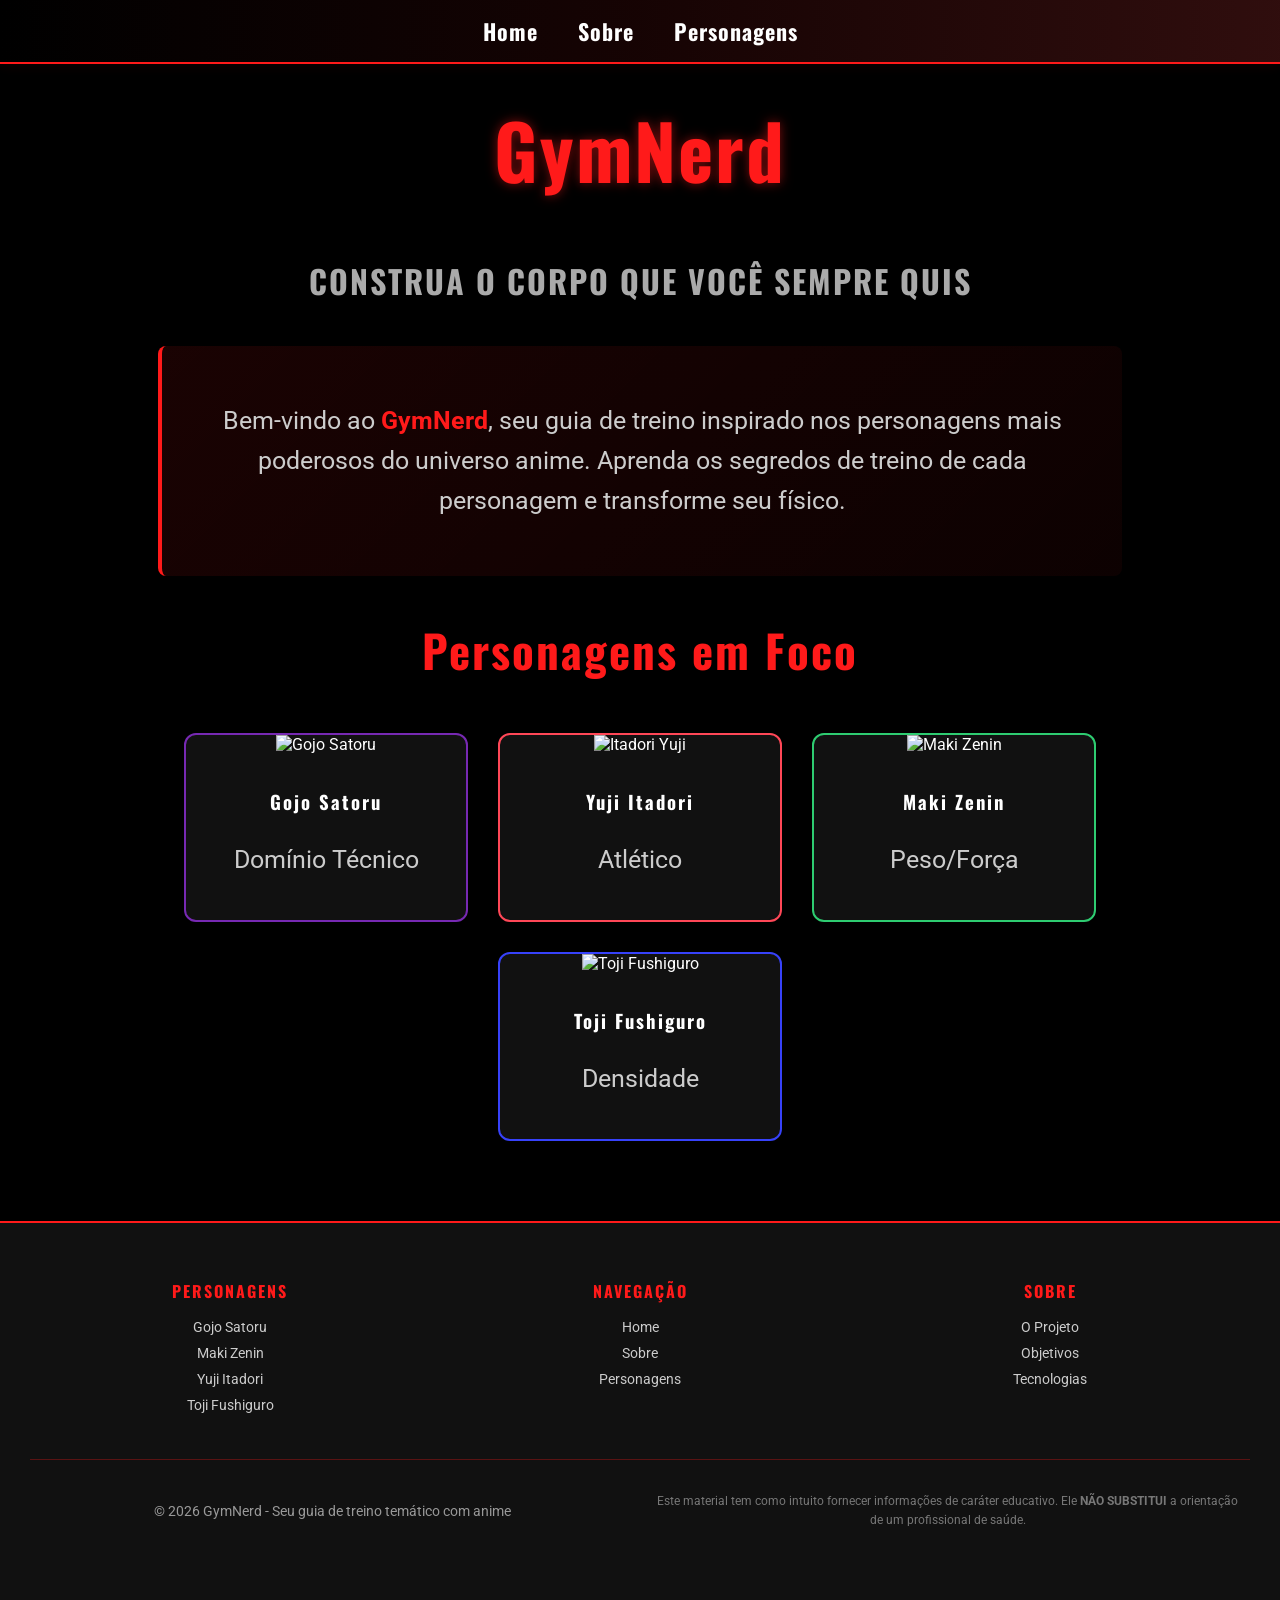
==== commit d59ff2f0: "Update index.html" ====
--- a/index.html
+++ b/index.html
@@ -34,18 +34,18 @@
                     <p>Domínio Técnico</p>
                 </div>
             </a>
-            <a href="treinos/2.maki.html" class="card card-maki" style="--card-index: 2;">
+            <a href="treinos/2.itadori.html" class="card card-itadori" style="--card-index: 3;">
+                <img src="https://i.pinimg.com/1200x/50/f4/a8/50f4a8784f2905aedf4601cbf099fb1c.jpg" alt="Itadori Yuji">
+                <div class="card-info">
+                    <h3>Yuji Itadori</h3>
+                    <p>Atlético</p>
+                </div>
+            </a>
+            <a href="treinos/3.maki.html" class="card card-maki" style="--card-index: 2;">
                 <img src="https://i.pinimg.com/736x/97/f3/56/97f356129a88af044418d626f6e648f5.jpg" alt="Maki Zenin">
                 <div class="card-info">
                     <h3>Maki Zenin</h3>
                     <p>Peso/Força</p>
-                </div>
-            </a>
-            <a href="treinos/3.itadori.html" class="card card-itadori" style="--card-index: 3;">
-                <img src="https://i.pinimg.com/1200x/50/f4/a8/50f4a8784f2905aedf4601cbf099fb1c.jpg" alt="Itadori Yuji">
-                <div class="card-info">
-                    <h3>Yuji Itadori</h3>
-                    <p>Atlético</p>
                 </div>
             </a>
             <a href="treinos/4.toji.html" class="card card-toji" style="--card-index: 4;">
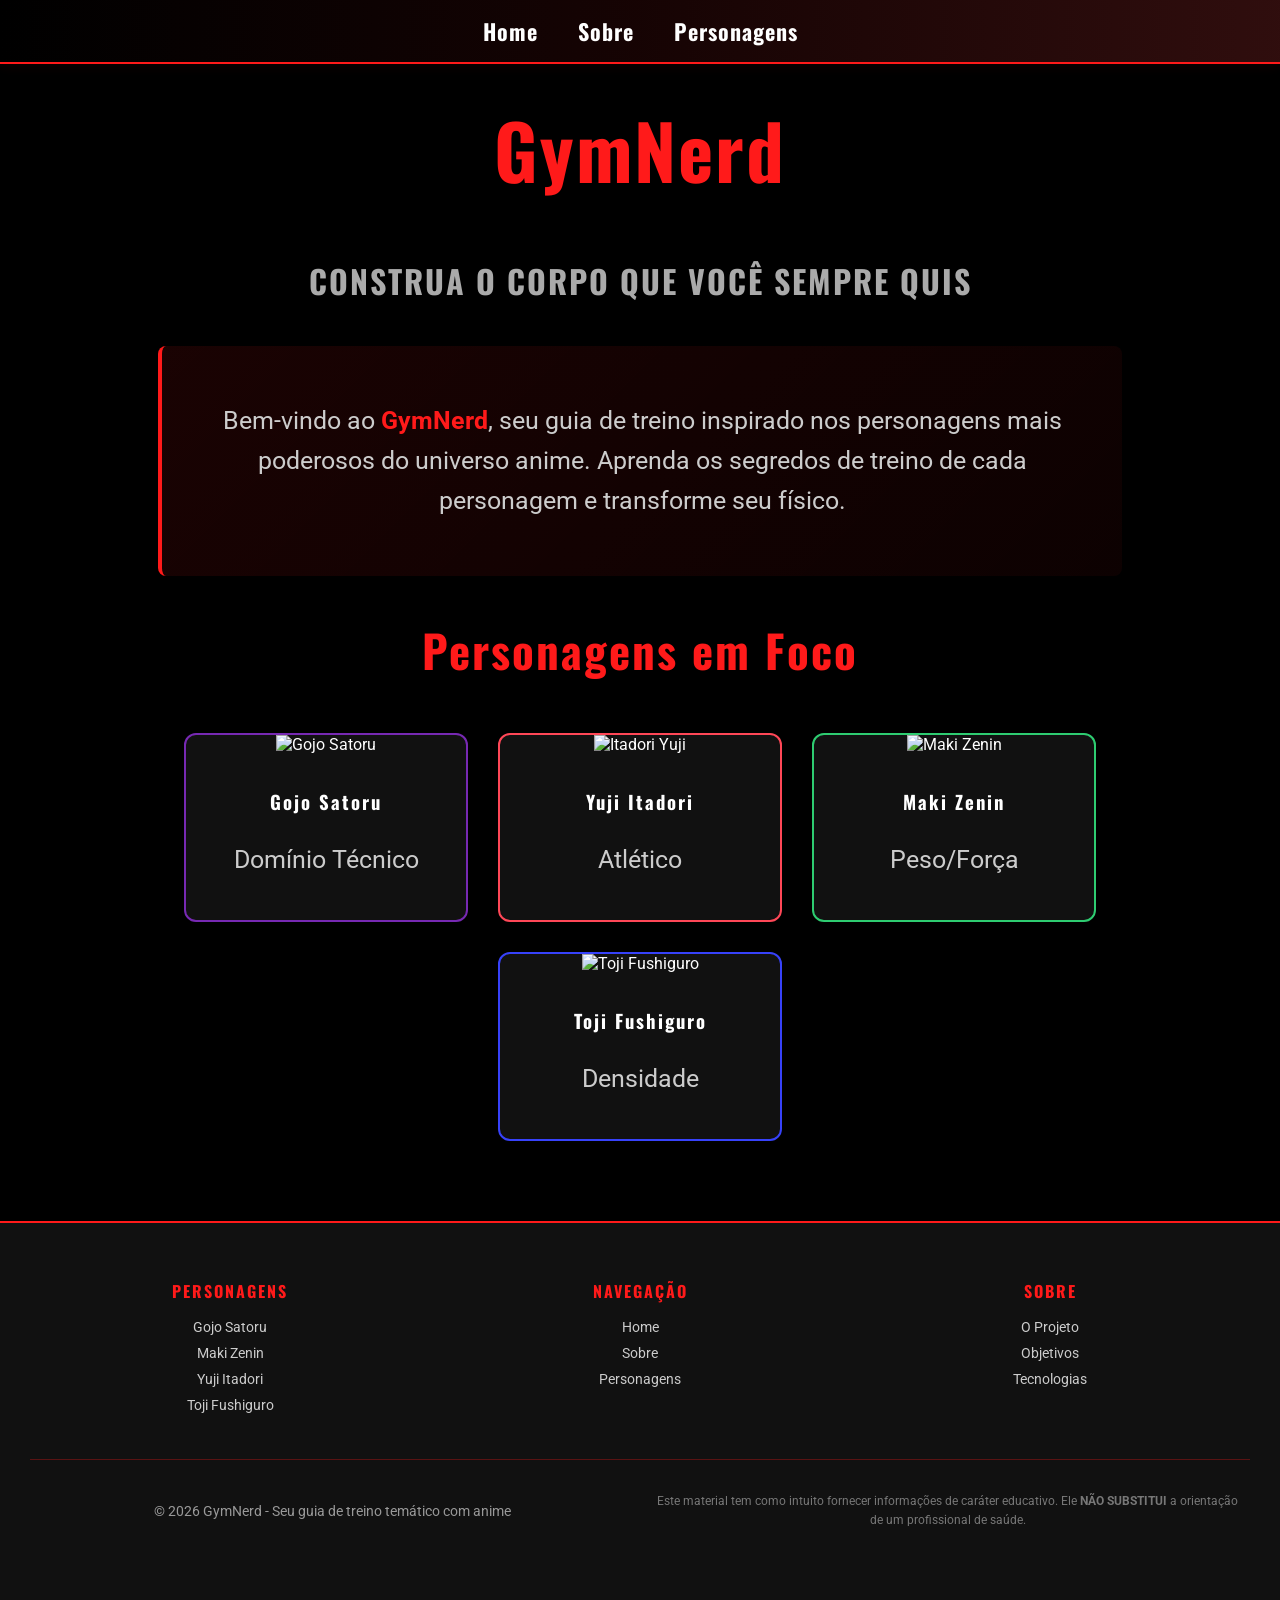
==== commit 762495f9: "Update index.html" ====
--- a/index.html
+++ b/index.html
@@ -93,6 +93,5 @@
             </div>
         </div>
     </footer>
-    <script src="calculadoraMacros.js"></script>
 </body>
 </html>
--- a/style.css
+++ b/style.css
@@ -35,7 +35,7 @@
     font-size: 75px;
     color: #ff1a1a;
     margin-top: 30px;
-    text-shadow: 0 0 12px rgba(255, 26, 26, 0.5);
+    text-shadow: none;
 }
 
 .titulo-sessao {
@@ -230,10 +230,29 @@
 .tema-itadori li { border-left-color: #ff4757; }
 .tema-toji li { border-left-color: #001aff; }
 
-.tema-maki .titulo-sessao, .tema-maki .titulo-principal { color: #00ff88; }
-.tema-gojo .titulo-principal, .tema-gojo .titulo-sessao { color: #c7c2ff; animation: glowPulseGojo 8s infinite ease-in-out; }
-.tema-itadori .titulo-sessao { color: #ff4757; }
-.tema-toji .titulo-sessao, .tema-toji .titulo-principal { color: #001aff; }
+.tema-gojo .titulo-principal,
+.tema-gojo .titulo-sessao {
+    color: #c7c2ff;
+    animation: glowPulseGojo 2s infinite;
+}
+
+.tema-itadori .titulo-principal,
+.tema-itadori .titulo-sessao {
+    color: #ff4757;
+    animation: glowPulseRed 2s infinite;
+}
+
+.tema-maki .titulo-principal,
+.tema-maki .titulo-sessao {
+    color: #00674F;
+    animation: glowPulseGreen 2s infinite;
+}
+
+.tema-toji .titulo-principal,
+.tema-toji .titulo-sessao {
+    color: #001aff;
+    animation: glowPulseBlue 2s infinite;
+}
 
 .container-sobre {
     max-width: 900px;
@@ -265,8 +284,8 @@
 
 .rodape-bottom {
     display: flex;
-    flex-direction: column; 
-    align-items: center;    
+    flex-direction: column;
+    align-items: center;
     padding: 20px 10px;
     border-top: 1px solid rgba(255, 26, 26, 0.3);
 }
@@ -277,6 +296,21 @@
 @keyframes glowPulseGojo {
     0%, 100% { text-shadow: 0 0 5px #a29bfe; }
     50% { text-shadow: 0 0 20px #a29bfe; }
+}
+
+@keyframes glowPulseRed {
+    0%, 100% { text-shadow: 0 0 5px #ff4757; }
+    50% { text-shadow: 0 0 20px #ff4757; }
+}
+
+@keyframes glowPulseGreen {
+    0%, 100% { text-shadow: 0 0 5px #00ff88; }
+    50% { text-shadow: 0 0 20px #00ff88; }
+}
+
+@keyframes glowPulseBlue {
+    0%, 100% { text-shadow: 0 0 5px #001aff; }
+    50% { text-shadow: 0 0 20px #001aff; }
 }
 
 @media (max-width: 768px) {
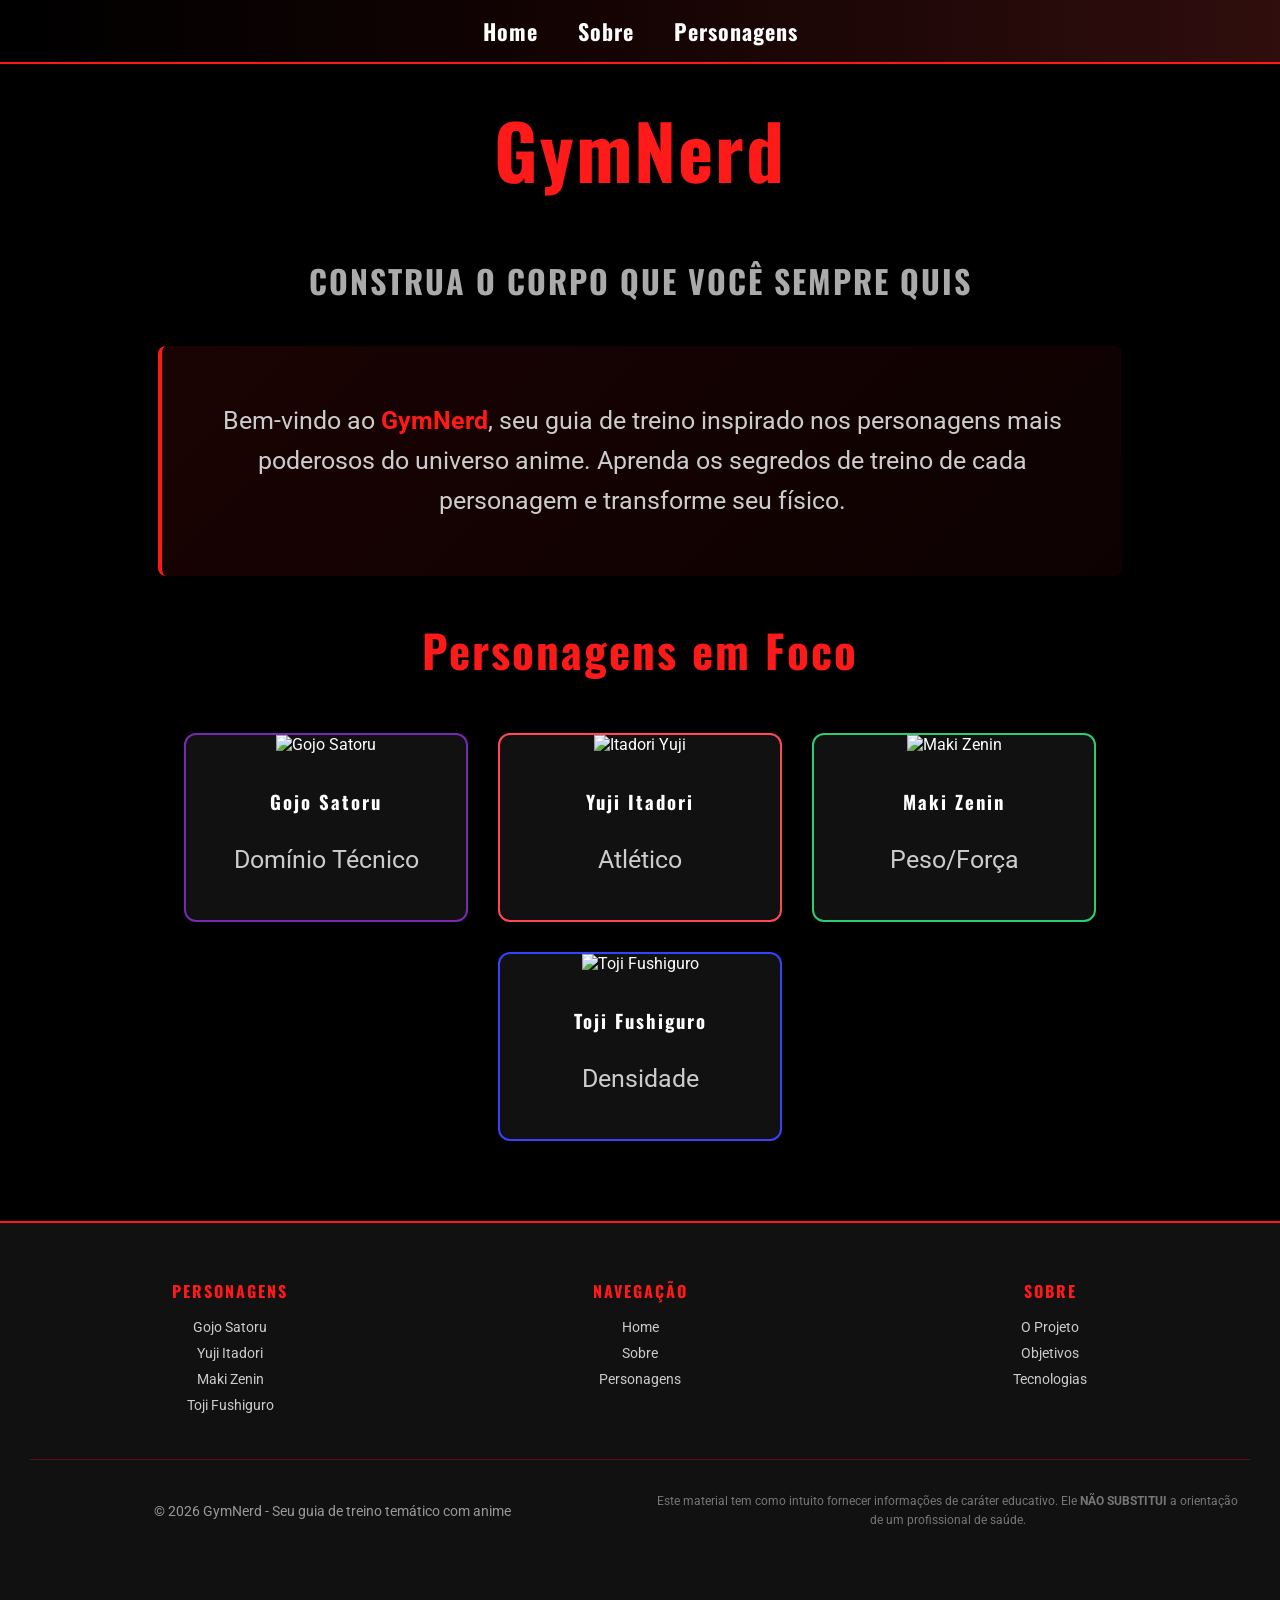
==== commit 2052582e: "Update index.html" ====
--- a/index.html
+++ b/index.html
@@ -15,12 +15,14 @@
         </ul>
     </nav>
 
-    <h1 class="titulo-principal">GymNerd</h1>
-    <p class="secundario">CONSTRUA O CORPO QUE VOCÊ SEMPRE QUIS</p>
+    <header>
+        <h1 class="titulo-principal">GymNerd</h1>
+        <p class="secundario">CONSTRUA O CORPO QUE VOCÊ SEMPRE QUIS</p>
+    </header>
 
-    <section class="intro-section">
+    <div class="intro-section">
         <p>Bem-vindo ao <strong>GymNerd</strong>, seu guia de treino inspirado nos personagens mais poderosos do universo anime. Aprenda os segredos de treino de cada personagem e transforme seu físico.</p>
-    </section>
+    </div>
 
     <div id="resultado-display" style="margin-top: 20px; font-size: 20px; color: #ff1a1a; font-family: 'Oswald';"></div>
 
@@ -64,8 +66,8 @@
                 <h3>PERSONAGENS</h3>
                 <ul>
                     <li><a href="treinos/1.gojo.html">Gojo Satoru</a></li>
-                    <li><a href="treinos/2.maki.html">Maki Zenin</a></li>
-                    <li><a href="treinos/3.itadori.html">Yuji Itadori</a></li>
+                    <li><a href="treinos/2.itadori.html">Yuji Itadori</a></li>
+                    <li><a href="treinos/3.maki.html">Maki Zenin</a></li>
                     <li><a href="treinos/4.toji.html">Toji Fushiguro</a></li>
                 </ul>
             </div>
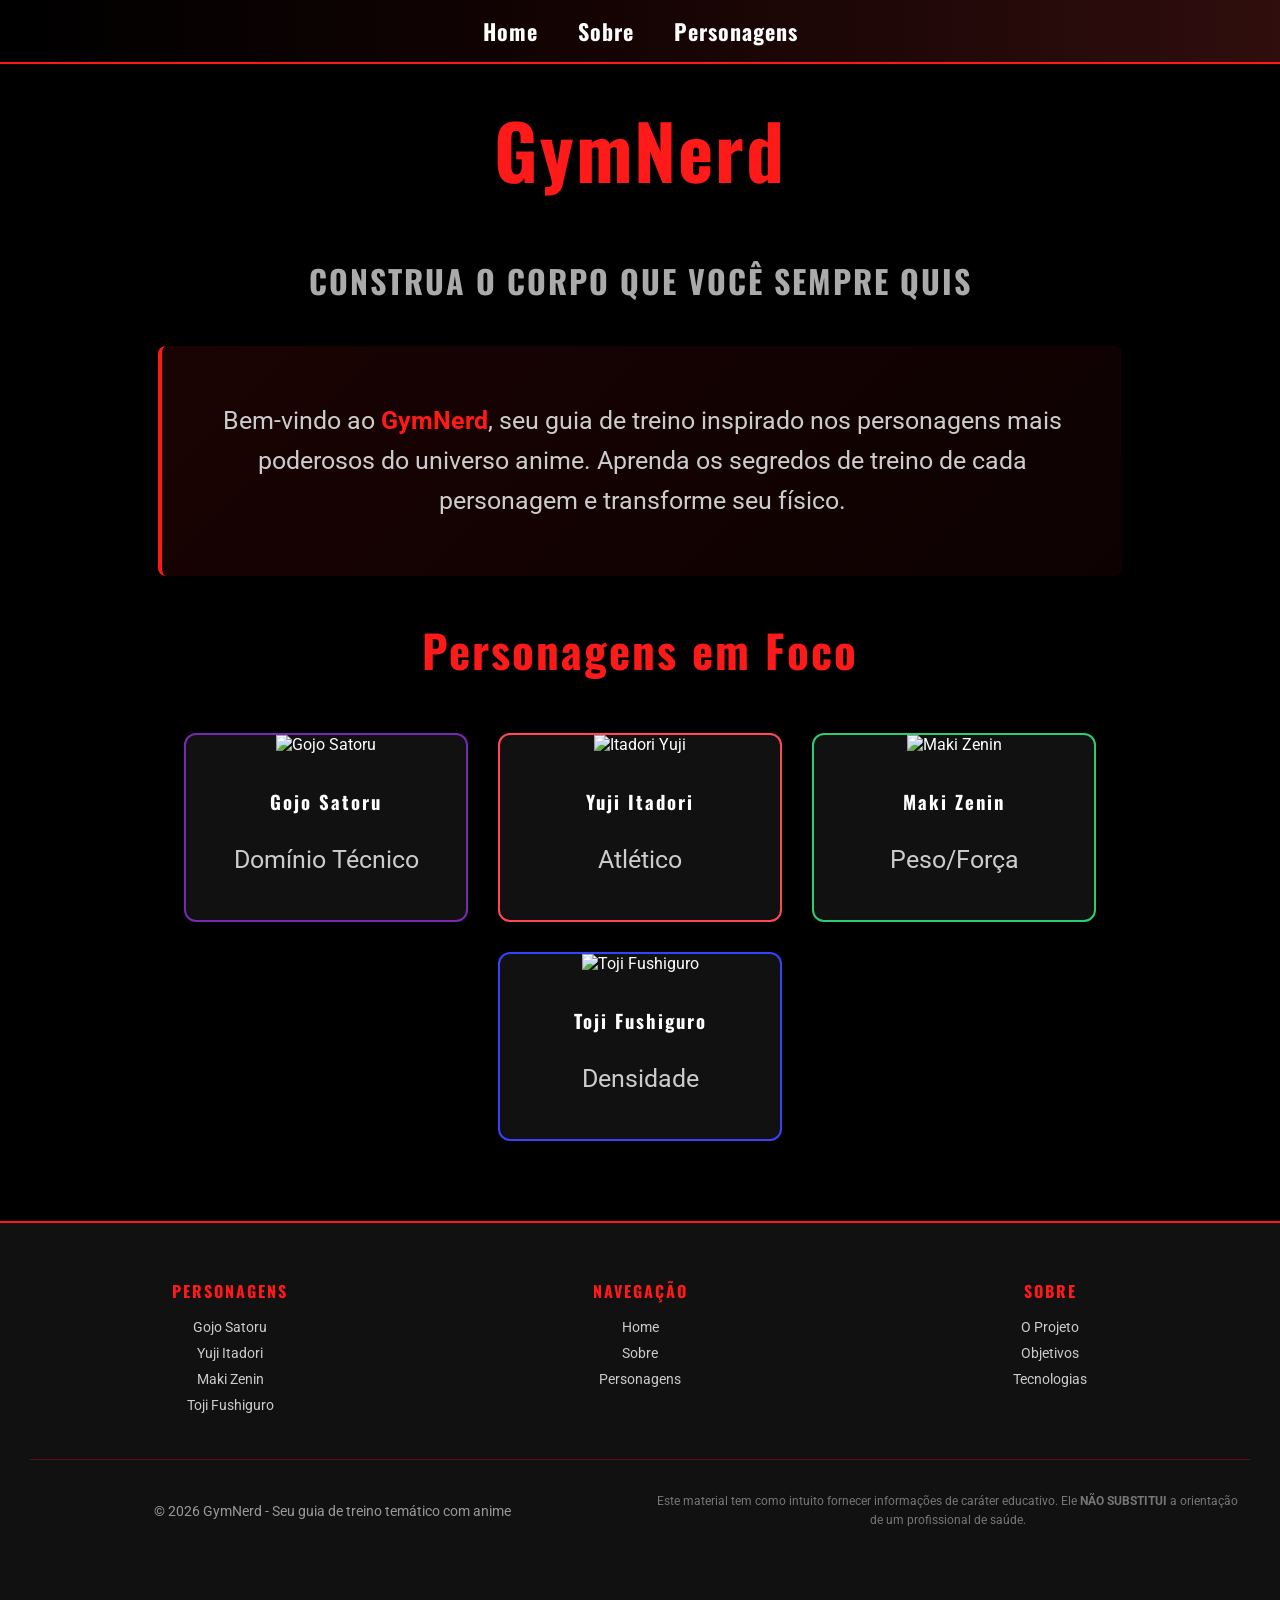
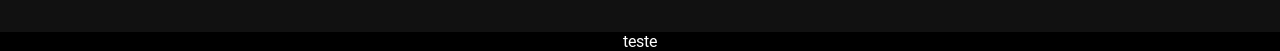
==== commit fed1eb32: "atualização do site" ====
--- a/index.html
+++ b/index.html
@@ -97,3 +97,4 @@
     </footer>
 </body>
 </html>
+teste
